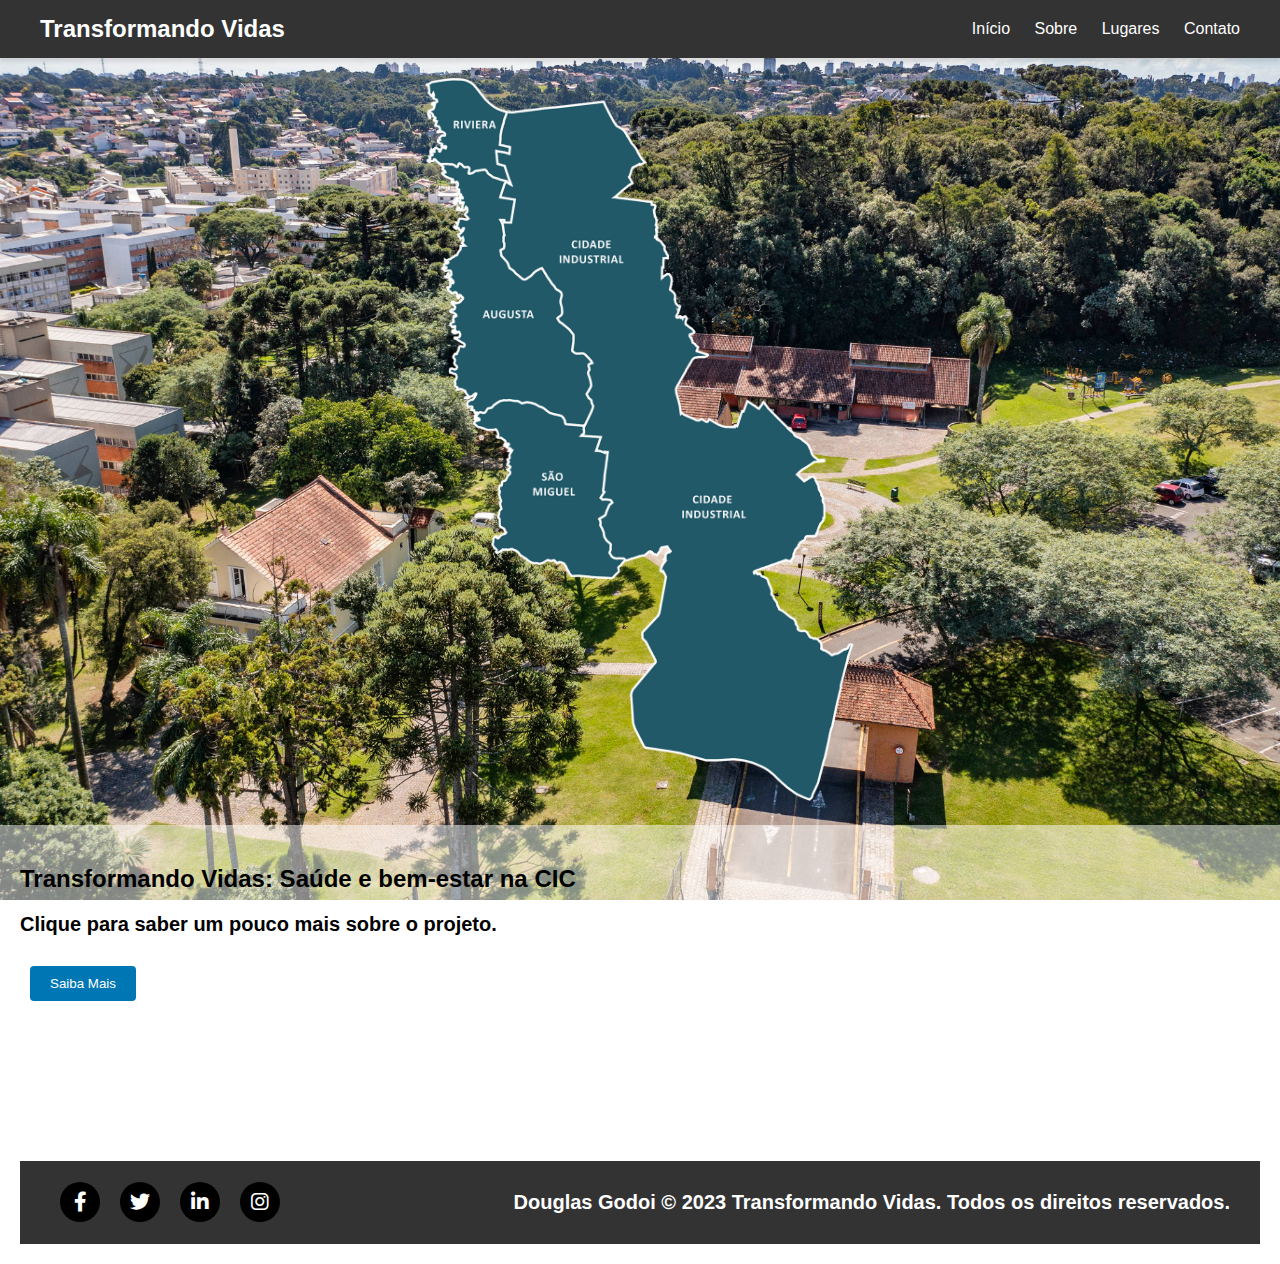
==== index.html @ f79595fa "modificação no html" ====
<!DOCTYPE html>
<html>

<head>
  <meta charset="utf-8" />
  <title>Transformando Vidas</title>
  <link rel="stylesheet" href="/CSS/style.css">
  <link rel="stylesheet" href="https://cdnjs.cloudflare.com/ajax/libs/font-awesome/6.0.0-beta3/css/all.min.css">
</head>

<body>

  <header>
    <div class="container">
      <h1>Transformando Vidas</h1>
      <nav>
        <ul>
          <li><a href="">Início</a></li>
          <li><a href="/HTML/sobre.html">Sobre</a></li>
          <li><a href="/HTML/lugares.html">Lugares</a></li>
          <li><a href="/HTML/contato.html">Contato</a></li>
        </ul>
      </nav>
    </div>
  </header>

  <div class="banner">
    <img src="/Imagens/cic_mapa.png" alt="CIC Png">
  </div>

  <div class="fundo-translucido">
    <h2>Transformando Vidas: Saúde e bem-estar na CIC</h2>
    <p>Clique para saber um pouco mais sobre o projeto.</p>

    <div class="explicacao" id="explicacao">
      <h2>Projeto Transformando Vidas</h2>
      <p>O projeto "Transformando Vidas" tem como objetivo promover saúde e bem-estar no bairro CIC (Cidade Industrial de Curitiba) por ser uma região carente, com carência de acesso a recursos e opções para melhorar a qualidade de vida das pessoas que ali residem.</p>
      <p>A ideia principal é fornecer dicas e informações sobre parques e academias ao ar livre disponíveis na área, visando oferecer alternativas acessíveis e gratuitas para a prática de exercícios físicos e atividades ao ar livre. O site também poderá fornecer informações adicionais sobre outras iniciativas e eventos relacionados à saúde e ao bem-estar que estejam ocorrendo no bairro CIC.</p>
      <button onclick="fecharExplicacao()">Voltar</button>
    </div>

    <div class="mostrar-explicacao">
      <button onclick="abrirExplicacao()">Saiba Mais</button>
    </div>

    <footer class="footer">
      <div class="container">
        <div class="social-icons">
          <a href="#" class="social-icon"><i class="fab fa-facebook-f"></i></a>
          <a href="#" class="social-icon"><i class="fab fa-twitter"></i></a>
          <a href="#" class="social-icon"><i class="fab fa-linkedin-in"></i></a>
          <a href="#" class="social-icon"><i class="fab fa-instagram"></i></a>
        </div>
        <p>Douglas Godoi &copy; 2023 Transformando Vidas. Todos os direitos reservados. </p>
      </div>
    </footer>
  </div>

  <script>
    function abrirExplicacao() {
      document.getElementById("explicacao").style.display = "block";
    }

    function fecharExplicacao() {
      document.getElementById("explicacao").style.display = "none";
    }
  </script>

</body>

</html>
---- CSS/style.css ----
/*HEADER INICIO*/
body {
  margin: 0;
  padding: 0;
  font-family: Arial, sans-serif;
  background-image: url("/Imagens/img_fundo.jpg");
  background-size: cover;
  background-position: center;
  background-attachment: fixed;
}
p {
  padding: 0;
  font-size: 20px;
  font-weight: bold;
}
header {
  background-color: #333;
  color: #fff;
  padding: 15px 0;
  box-shadow: 0 4px 4px rgba(0, 0, 0, 0.1);
}
.container {
  max-width: 1200px;
  margin: 0 auto;
  padding: 0 20px;
  display: flex;
  justify-content: space-between;
  align-items: center;
}
h1 {
  margin: 0;
  font-size: 24px;
}
nav ul {
  list-style: none;
  padding: 0;
  margin: 0;
}
nav ul li {
  display: inline;
  margin-left: 20px;
}
nav ul li:first-child {
  margin-left: 0;
}
nav ul li a {
  text-decoration: none;
  color: #fff;
  font-size: 16px;
}
nav ul li a:hover {
  text-decoration: underline;
}
/*HEADER FIM*/

/*BODY INICIO*/
.banner {
  position: relative;
  width: 100%;
  max-width: 800px;
  margin: 0 auto;
  padding: 20px;
}
.banner img {
  width: 100%;
  height: auto;
}
.fundo-translucido {
  background-color: rgba(255, 255, 255, 0.5);
  padding: 20px;
  color: #000;
}

.explicacao {
  display: none;
  background-color: #f1f1f1;
  padding: 20px;
  position: fixed;
  top: 50%;
  left: 50%;
  transform: translate(-50%, -50%);
  border: 1px solid #ccc;
  box-shadow: 0 2px 4px rgba(0, 0, 0, 0.2);
  text-align: justify;
  font-family: Arial, sans-serif;
  font-weight: bold;
}
.mostrar-explicacao {
  display: block;
  text-align: auto;
  margin-top: 0 auto;
  text-align: justify;
  font-family: Arial, sans-serif;
}
.mostrar-explicacao button {
  background-color: #0077b5;
  color: #fff;
  padding: 10px 20px;
  margin: 10px;
  border: none;
  border-radius: 4px;
  cursor: pointer;
}
.mostrar-explicacao button:hover {
  background-color: #005f91;
}
/*BODY FIM*/

/* Estilos específicos para o rodapé */
.footer {
  background-color: #333;
  color: #fff;
  padding: 10px;
  margin-top: 150px;
  text-align: center;
}
.social-icons {
  display: flex;
}
.social-icon {
  display: inline-flex;
  justify-content: center;
  align-items: center;
  background-color: black;
  width: 40px;
  height: 40px;
  border-radius: 50%;
  margin: 0 10px;
  font-size: 20px;
  color: #fff;
  text-decoration: none;
  transition: background-color 0.3s;
}
.social-icon:hover {
  background-color: #005f91;
}
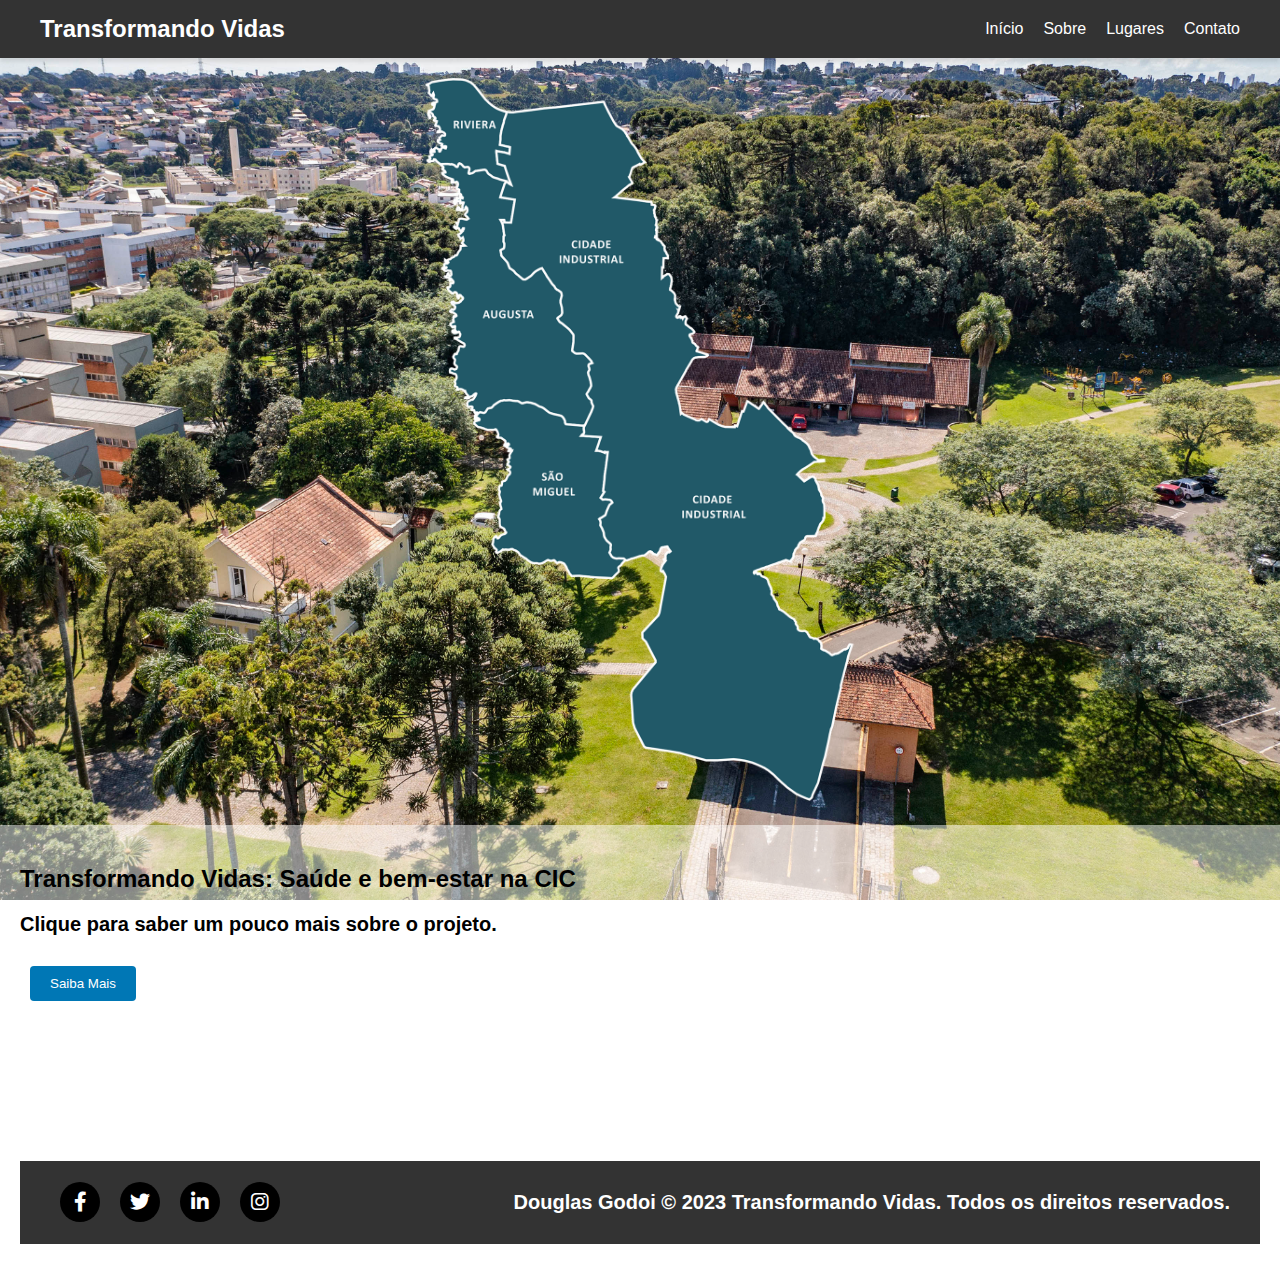
==== commit 4d3683da: "Modificações no código fonte" ====
--- a/index.html
+++ b/index.html
@@ -13,16 +13,29 @@
   <header>
     <div class="container">
       <h1>Transformando Vidas</h1>
+      <button class="menu-toggle">
+        <i class="fas fa-bars"></i>
+      </button>
       <nav>
         <ul>
-          <li><a href="">Início</a></li>
-          <li><a href="/HTML/sobre.html">Sobre</a></li>
-          <li><a href="/HTML/lugares.html">Lugares</a></li>
-          <li><a href="/HTML/contato.html">Contato</a></li>
+          <li><a href="/index.html">Início</a></li>
+          <li><a href="/sobre.html">Sobre</a></li>
+          <li><a href="/lugares.html">Lugares</a></li>
+          <li><a href="/contato.html">Contato</a></li>
         </ul>
       </nav>
     </div>
+    <div class="mobile-menu">
+      <ul>
+        <li><a href="/index.html">Início</a></li>
+        <li><a href="/sobre.html">Sobre</a></li>
+        <li><a href="/lugares.html">Lugares</a></li>
+        <li><a href="/contato.html">Contato</a></li>
+      </ul>
+    </div>
   </header>
+
+
 
   <div class="banner">
     <img src="/Imagens/cic_mapa.png" alt="CIC Png">
@@ -56,6 +69,17 @@
     </footer>
   </div>
 
+  <script src="https://cdnjs.cloudflare.com/ajax/libs/jquery/3.6.0/jquery.min.js"></script>
+  <script>
+    $(document).ready(function () {
+      // Quando o botão de alternância do menu for clicado
+      $(".menu-toggle").click(function () {
+        // Alternar a exibição do menu de hambúrguer
+        $(".mobile-menu").slideToggle();
+      });
+    });
+  </script>
+
   <script>
     function abrirExplicacao() {
       document.getElementById("explicacao").style.display = "block";
--- a/CSS/style.css
+++ b/CSS/style.css
@@ -1,3 +1,30 @@
+/* Estilos para telas maiores que 1080px */
+@media screen and (min-width: 1080px) {
+  .mobile-menu {
+    display: none; /* Oculta o menu de hambúrguer por padrão em telas maiores */
+  }
+  nav ul {
+    display: flex; /* Exibe o menu principal como uma lista horizontal em telas maiores */
+  }
+}
+
+/* Estilos para telas menores que 1080px */
+@media screen and (max-width: 1079px) {
+  .mobile-menu {
+    display: block; /* Exibe o menu de hambúrguer em telas menores */
+  }
+  nav ul {
+    display: none; /* Oculta o menu principal em telas menores */
+  }
+}
+
+/* Estilos adicionais para telas maiores que 1080px para ocultar o menu de hambúrguer */
+@media screen and (min-width: 1080px) {
+  .menu-toggle {
+    display: none; /* Oculta o botão do menu de hambúrguer em telas maiores */
+  }
+}
+
 /*HEADER INICIO*/
 body {
   margin: 0;
@@ -19,38 +46,46 @@
   padding: 15px 0;
   box-shadow: 0 4px 4px rgba(0, 0, 0, 0.1);
 }
+
 .container {
   max-width: 1200px;
   margin: 0 auto;
+  display: flex;
+  justify-content: space-between; /* Coloca os elementos nas extremidades */
+  align-items: center;
   padding: 0 20px;
-  display: flex;
-  justify-content: space-between;
-  align-items: center;
 }
+
 h1 {
   margin: 0;
   font-size: 24px;
 }
+
 nav ul {
   list-style: none;
   padding: 0;
   margin: 0;
+  display: flex; /* Para alinhar os itens horizontalmente */
 }
+
 nav ul li {
-  display: inline;
   margin-left: 20px;
 }
+
 nav ul li:first-child {
   margin-left: 0;
 }
+
 nav ul li a {
   text-decoration: none;
   color: #fff;
   font-size: 16px;
 }
+
 nav ul li a:hover {
   text-decoration: underline;
 }
+
 /*HEADER FIM*/
 
 /*BODY INICIO*/
@@ -134,3 +169,19 @@
 .social-icon:hover {
   background-color: #005f91;
 }
+
+@media screen and (max-width: 1080px) {
+  p {
+    font-size: 16px; /* Tamanho de fonte menor para telas menores */
+  }
+}
+@media screen and (max-width: 768px) {
+  p {
+    font-size: 16px; /* Tamanho de fonte menor para telas menores */
+  }
+}
+@media screen and (max-width: 480px) {
+  p {
+    font-size: 16px; /* Tamanho de fonte menor para telas menores */
+  }
+}
